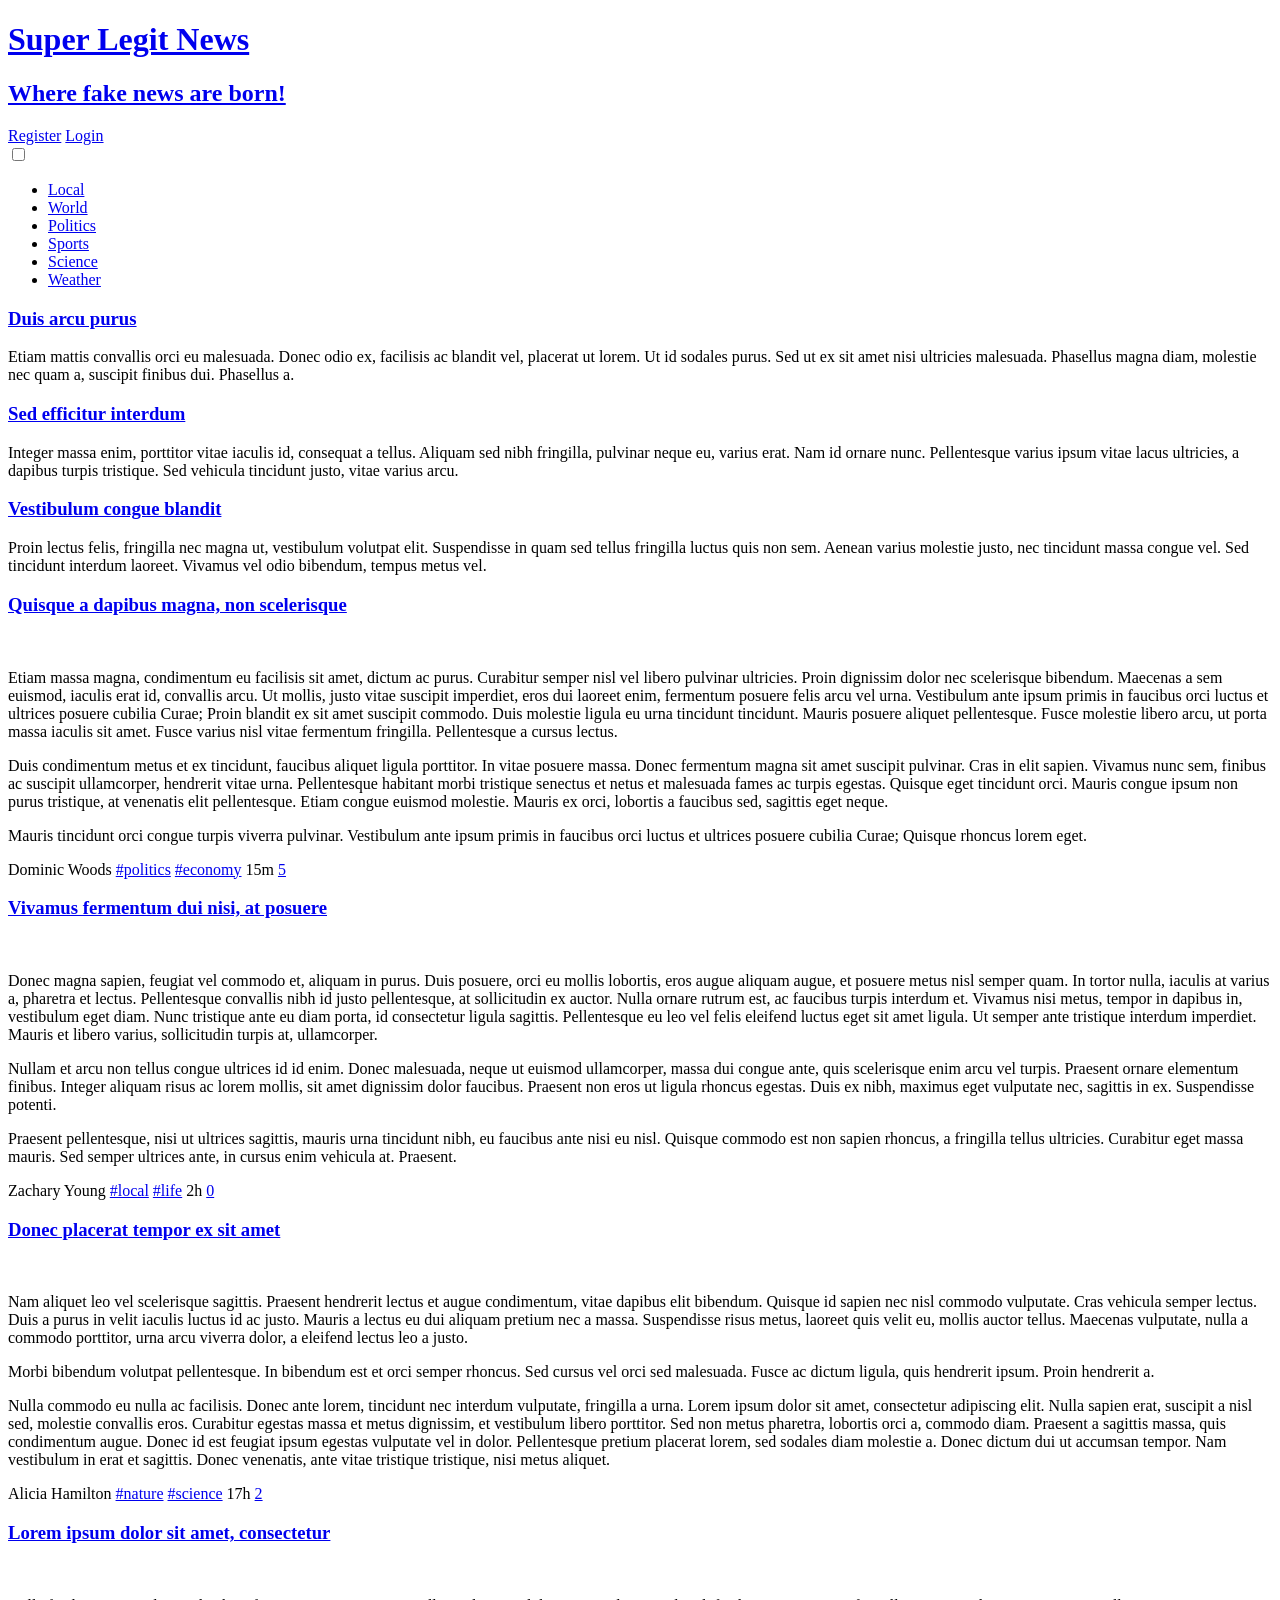
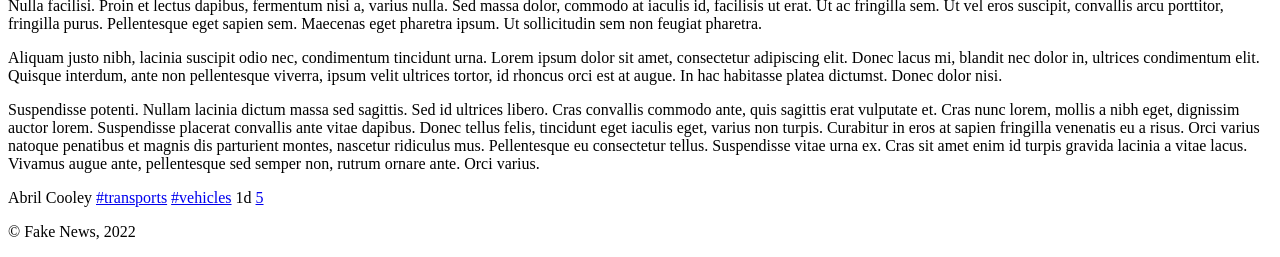
==== aula3/index.html @ 1f8f4442 "Preparing for aula3" ====
<!DOCTYPE html>
<html lang="en-US">
  <head>
    <title>Super Legit News</title>    
    <meta charset="UTF-8">
    <meta name="viewport" content="width=device-width, initial-scale=1.0">
    <link href="style.css" rel="stylesheet">
    <link href="layout.css" rel="stylesheet">
    <link href="responsive.css" rel="stylesheet">
    <link href="comments.css" rel="stylesheet">
    <link href="forms.css" rel="stylesheet">
  </head>
  <body>
    <header>
      <h1><a href="index.html">Super Legit News</a></h1>
      <h2><a href="index.html">Where fake news are born!</a></h2>
      <div id="signup">
        <a href="register.html">Register</a>
        <a href="login.html">Login</a>
      </div>
    </header>
    <nav id="menu">
      <!-- just for the hamburguer menu in responsive layout -->
      <input type="checkbox" id="hamburger"> 
      <label class="hamburger" for="hamburger"></label>

      <ul>
        <li><a href="index.html">Local</a></li>
        <li><a href="index.html">World</a></li>
        <li><a href="index.html">Politics</a></li>
        <li><a href="index.html">Sports</a></li>
        <li><a href="index.html">Science</a></li>
        <li><a href="index.html">Weather</a></li>
      </ul>
    </nav>
    <aside id="related">
      <article>
        <h1><a href="#">Duis arcu purus</a></h1>
        <p>Etiam mattis convallis orci eu malesuada. Donec odio ex, facilisis ac blandit vel, placerat ut lorem. Ut id sodales purus. Sed ut ex sit amet nisi ultricies malesuada. Phasellus magna diam, molestie nec quam a, suscipit finibus dui. Phasellus a.</p>
      </article>        
      <article>
        <h1><a href="#">Sed efficitur interdum</a></h1>
        <p>Integer massa enim, porttitor vitae iaculis id, consequat a tellus. Aliquam sed nibh fringilla, pulvinar neque eu, varius erat. Nam id ornare nunc. Pellentesque varius ipsum vitae lacus ultricies, a dapibus turpis tristique. Sed vehicula tincidunt justo, vitae varius arcu.</p>
      </article>
      <article>
        <h1><a href="#">Vestibulum congue blandit</a></h1>
        <p>Proin lectus felis, fringilla nec magna ut, vestibulum volutpat elit. Suspendisse in quam sed tellus fringilla luctus quis non sem. Aenean varius molestie justo, nec tincidunt massa congue vel. Sed tincidunt interdum laoreet. Vivamus vel odio bibendum, tempus metus vel.</p>
      </article>
    </aside>
    <section id="news">
      <article>
        <header>
          <h1><a href="item.html">Quisque a dapibus magna, non scelerisque</a></h1>
        </header>
        <img src="https://picsum.photos/600/300?business" alt="">
        <p>Etiam massa magna, condimentum eu facilisis sit amet, dictum ac purus. Curabitur semper nisl vel libero pulvinar ultricies. Proin dignissim dolor nec scelerisque bibendum. Maecenas a sem euismod, iaculis erat id, convallis arcu. Ut mollis, justo vitae suscipit imperdiet, eros dui laoreet enim, fermentum posuere felis arcu vel urna. Vestibulum ante ipsum primis in faucibus orci luctus et ultrices posuere cubilia Curae; Proin blandit ex sit amet suscipit commodo. Duis molestie ligula eu urna tincidunt tincidunt. Mauris posuere aliquet pellentesque. Fusce molestie libero arcu, ut porta massa iaculis sit amet. Fusce varius nisl vitae fermentum fringilla. Pellentesque a cursus lectus.</p>
          <p>Duis condimentum metus et ex tincidunt, faucibus aliquet ligula porttitor. In vitae posuere massa. Donec fermentum magna sit amet suscipit pulvinar. Cras in elit sapien. Vivamus nunc sem, finibus ac suscipit ullamcorper, hendrerit vitae urna. Pellentesque habitant morbi tristique senectus et netus et malesuada fames ac turpis egestas. Quisque eget tincidunt orci. Mauris congue ipsum non purus tristique, at venenatis elit pellentesque. Etiam congue euismod molestie. Mauris ex orci, lobortis a faucibus sed, sagittis eget neque.</p>
          <p>Mauris tincidunt orci congue turpis viverra pulvinar. Vestibulum ante ipsum primis in faucibus orci luctus et ultrices posuere cubilia Curae; Quisque rhoncus lorem eget.</p>
        <footer>
          <span class="author">Dominic Woods</span>
          <span class="tags"><a href="index.html">#politics</a> <a href="index.html">#economy</a></span>
          <span class="date">15m</span>
          <a class="comments" href="item.html#comments">5</a>
        </footer>
      </article>
      <article>
        <header>
          <h1><a href="item.html">Vivamus fermentum dui nisi, at posuere</a></h1>
        </header>
        <img src="https://picsum.photos/600/300?city" alt="">
        <p>Donec magna sapien, feugiat vel commodo et, aliquam in purus. Duis posuere, orci eu mollis lobortis, eros augue aliquam augue, et posuere metus nisl semper quam. In tortor nulla, iaculis at varius a, pharetra et lectus. Pellentesque convallis nibh id justo pellentesque, at sollicitudin ex auctor. Nulla ornare rutrum est, ac faucibus turpis interdum et. Vivamus nisi metus, tempor in dapibus in, vestibulum eget diam. Nunc tristique ante eu diam porta, id consectetur ligula sagittis. Pellentesque eu leo vel felis eleifend luctus eget sit amet ligula. Ut semper ante tristique interdum imperdiet. Mauris et libero varius, sollicitudin turpis at, ullamcorper.</p>
        <p>Nullam et arcu non tellus congue ultrices id id enim. Donec malesuada, neque ut euismod ullamcorper, massa dui congue ante, quis scelerisque enim arcu vel turpis. Praesent ornare elementum finibus. Integer aliquam risus ac lorem mollis, sit amet dignissim dolor faucibus. Praesent non eros ut ligula rhoncus egestas. Duis ex nibh, maximus eget vulputate nec, sagittis in ex. Suspendisse potenti.</p>
        <p>Praesent pellentesque, nisi ut ultrices sagittis, mauris urna tincidunt nibh, eu faucibus ante nisi eu nisl. Quisque commodo est non sapien rhoncus, a fringilla tellus ultricies. Curabitur eget massa mauris. Sed semper ultrices ante, in cursus enim vehicula at. Praesent.</p>
        <footer>
          <span class="author">Zachary Young</span>
          <span class="tags"><a href="index.html">#local</a> <a href="index.html">#life</a></span>
          <span class="date">2h</span>
          <a class="comments" href="item.html#comments">0</a>
        </footer>
      </article>
      <article>
        <header>
          <h1><a href="item.html">Donec placerat tempor ex sit amet</a></h1>
        </header>
        <img src="https://picsum.photos/600/300?nature" alt="">
        <p>Nam aliquet leo vel scelerisque sagittis. Praesent hendrerit lectus et augue condimentum, vitae dapibus elit bibendum. Quisque id sapien nec nisl commodo vulputate. Cras vehicula semper lectus. Duis a purus in velit iaculis luctus id ac justo. Mauris a lectus eu dui aliquam pretium nec a massa. Suspendisse risus metus, laoreet quis velit eu, mollis auctor tellus. Maecenas vulputate, nulla a commodo porttitor, urna arcu viverra dolor, a eleifend lectus leo a justo.</p>
        <p>Morbi bibendum volutpat pellentesque. In bibendum est et orci semper rhoncus. Sed cursus vel orci sed malesuada. Fusce ac dictum ligula, quis hendrerit ipsum. Proin hendrerit a.</p>
        <p>Nulla commodo eu nulla ac facilisis. Donec ante lorem, tincidunt nec interdum vulputate, fringilla a urna. Lorem ipsum dolor sit amet, consectetur adipiscing elit. Nulla sapien erat, suscipit a nisl sed, molestie convallis eros. Curabitur egestas massa et metus dignissim, et vestibulum libero porttitor. Sed non metus pharetra, lobortis orci a, commodo diam. Praesent a sagittis massa, quis condimentum augue. Donec id est feugiat ipsum egestas vulputate vel in dolor. Pellentesque pretium placerat lorem, sed sodales diam molestie a. Donec dictum dui ut accumsan tempor. Nam vestibulum in erat et sagittis. Donec venenatis, ante vitae tristique tristique, nisi metus aliquet.</p>
        <footer>
          <span class="author">Alicia Hamilton</span>
          <span class="tags"><a href="index.html">#nature</a> <a href="index.html">#science</a></span>
          <span class="date">17h</span>
          <a class="comments" href="item.html#comments">2</a>
        </footer>
      </article>
      <article>
        <header>
          <h1><a href="item.html">Lorem ipsum dolor sit amet, consectetur</a></h1>
        </header>
        <img src="https://picsum.photos/600/300?transport" alt="">
        <p>Nulla facilisi. Proin et lectus dapibus, fermentum nisi a, varius nulla. Sed massa dolor, commodo at iaculis id, facilisis ut erat. Ut ac fringilla sem. Ut vel eros suscipit, convallis arcu porttitor, fringilla purus. Pellentesque eget sapien sem. Maecenas eget pharetra ipsum. Ut sollicitudin sem non feugiat pharetra.</p>
        <p>Aliquam justo nibh, lacinia suscipit odio nec, condimentum tincidunt urna. Lorem ipsum dolor sit amet, consectetur adipiscing elit. Donec lacus mi, blandit nec dolor in, ultrices condimentum elit. Quisque interdum, ante non pellentesque viverra, ipsum velit ultrices tortor, id rhoncus orci est at augue. In hac habitasse platea dictumst. Donec dolor nisi.</p>
        <p>
Suspendisse potenti. Nullam lacinia dictum massa sed sagittis. Sed id ultrices libero. Cras convallis commodo ante, quis sagittis erat vulputate et. Cras nunc lorem, mollis a nibh eget, dignissim auctor lorem. Suspendisse placerat convallis ante vitae dapibus. Donec tellus felis, tincidunt eget iaculis eget, varius non turpis. Curabitur in eros at sapien fringilla venenatis eu a risus. Orci varius natoque penatibus et magnis dis parturient montes, nascetur ridiculus mus. Pellentesque eu consectetur tellus. Suspendisse vitae urna ex. Cras sit amet enim id turpis gravida lacinia a vitae lacus. Vivamus augue ante, pellentesque sed semper non, rutrum ornare ante. Orci varius.</p>
        <footer>
          <span class="author">Abril Cooley</span>
          <span class="tags"><a href="index.html">#transports</a> <a href="index.html">#vehicles</a></span>
          <span class="date">1d</span>
          <a class="comments" href="item.html#comments">5</a>
        </footer>
      </article>
    </section>
    <footer>
      <p>&copy; Fake News, 2022</p>
    </footer>
  </body>
</html>
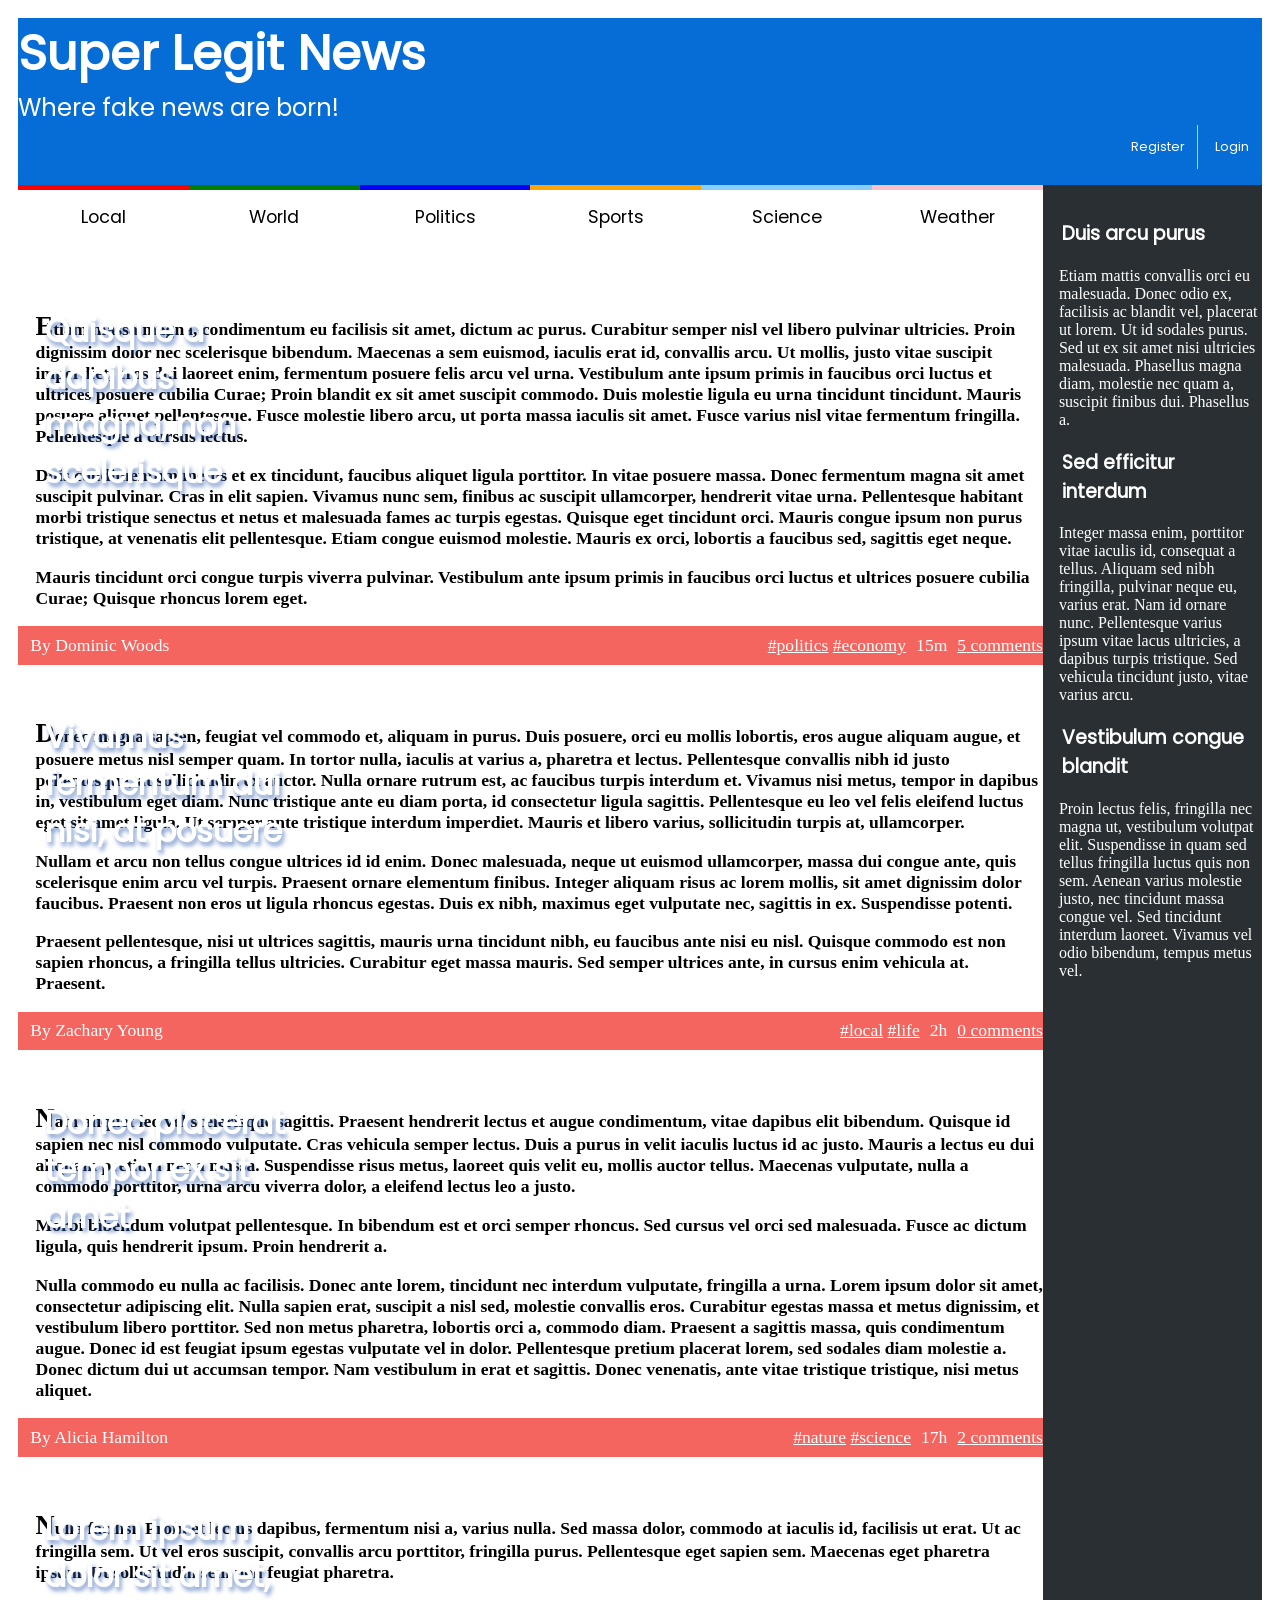
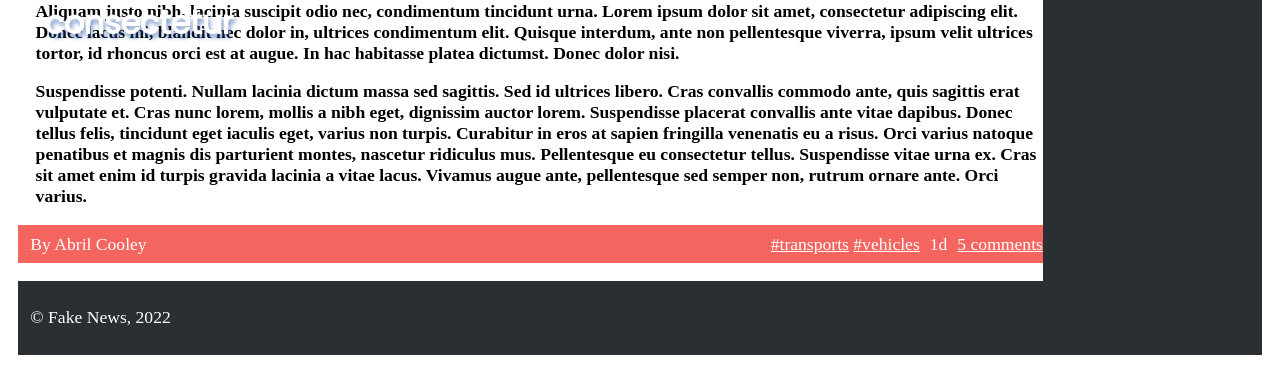
==== commit a18562c6: "aula 3 exercicio 1 feito" ====
--- a/aula3/index.html
+++ b/aula3/index.html
@@ -8,7 +8,6 @@
     <link href="layout.css" rel="stylesheet">
     <link href="responsive.css" rel="stylesheet">
     <link href="comments.css" rel="stylesheet">
-    <link href="forms.css" rel="stylesheet">
   </head>
   <body>
     <header>
--- a/aula3/style.css
+++ b/aula3/style.css
@@ -0,0 +1,173 @@
+@font-face {
+    font-family: Lora;
+    src: url(fonts/Lora-VariableFont_wght.ttf);
+}
+@font-face {
+    font-family: Poppins;
+    src: url(fonts/Poppins-Regular.ttf);
+}
+a{ 
+    text-decoration: none; 
+}
+header > h1>a,h2>a,div>a{
+    color:white;
+} 
+body > header{
+    background-color: rgb(5,109,213);
+    display:flex;
+    flex-direction: column;
+    padding-bottom: 1em;
+}
+body > header > h1{
+    font-size: 3em;
+    margin-bottom: 0%;
+    margin-left:1%;
+    font-family: Poppins;
+
+}
+body > header > h2{
+    margin-top: 0%;
+    font-size:1.5em;
+    font-family: Poppins;
+    font-weight:1;
+    margin-left:1%;
+}
+#signup{
+    padding-top: 0%;
+}
+#signup  a{
+    font-size: 0.8em;
+    font-weight: normal;
+    font-family: Poppins;
+    display: inline-block;
+    padding: 1em;
+    border-right: 0.09em solid #ccc;
+}
+#signup a:last-child {
+    border-right: none; 
+  }
+label{
+    display: none;
+}
+#hamburger{
+    display: none;
+}
+ul{
+    padding-left: 0;
+    margin-top: 0;
+}
+li{
+    text-align: center;
+    list-style: none;
+    font-size: 1.1em;
+    padding-bottom:0.8em;
+    padding-top: 0.8em;
+}
+li:nth-child(1){
+    border-top:0.3em solid red;
+}
+li:nth-child(2){
+    border-top:0.3em solid green;
+}
+li:nth-child(3){
+    border-top:0.3em solid blue;
+}
+li:nth-child(4){
+    border-top:0.3em solid orange;
+}
+li:nth-child(5){
+    border-top:0.3em solid lightskyblue ;
+}
+li:nth-child(6){
+    border-top:0.3em solid pink;
+}
+li a{
+    color:black;
+    font-family:Poppins;
+}
+#related{
+    background-color: #2A2F33;
+    padding-top: 1em;
+    padding-bottom: 1em;
+}
+#related article  h1{
+    margin-left: 1em;
+}
+#related article  h1 a{
+    color:White;
+    font-family: Poppins;
+    
+}
+#related article p{
+    color:white;
+    font-weight: lighter;
+    margin-left: 1em;
+}
+#news > article > header{
+    margin-left:1em;
+    position: absolute;
+    width: 20%;
+    font-size: 1.7em;
+    font-family: Poppins;
+    
+}
+#news > article > header > h1 > a{
+    text-shadow: 2px 4px 4px rgba(46,91,173,0.6);
+}
+#news article img{
+    width:100%;
+}
+#news article{
+    margin-top: 1em;
+}
+#news > article > p{
+    margin-left: 1em;
+    font-size: 1.1em;
+    font-weight:bold;
+}
+#news > article > p:first-of-type::first-letter{
+    font-size: 1.5em;
+    font-weight: bolder;
+}
+p{
+    font-family: Lota;
+}
+footer{
+    background-color: rgb(244,101,95);
+    color: white;
+    font-size: 1.1em;
+    margin-bottom: 1em;
+}
+article footer{
+    padding-top: 0.5em;
+    padding-bottom: 0.5em;
+}
+footer p{
+    color: white;
+    padding-top: 0.5em;
+    padding-bottom: 0.5em;
+    padding-left: 0.7em;
+}
+footer .tags a{
+    text-decoration: underline;
+    color: white;
+}
+.comments{
+    color:white;
+}
+.author , .date{
+    margin-left: 0.7em;
+}
+.author::before{
+    content:"By ";
+}
+.comments::after{
+    content:" comments";
+}
+.comments{
+    margin-left: 0.5em;
+    text-decoration: underline;
+}
+body > footer{
+    background-color: #2A2F33;
+}
--- a/aula3/layout.css
+++ b/aula3/layout.css
@@ -0,0 +1,83 @@
+body > header:first-child {
+    display: flex;
+    justify-content: space-between;
+    flex-wrap: wrap;
+}
+
+body > header > h1 {
+    margin: 0;
+    order: 1;
+}
+
+body > header > h2 {
+    margin: 0;
+    order: 2;
+}
+
+#signup {
+    margin-left: auto;
+    order: 3;
+}
+
+body {
+    display: grid;
+    grid-template-columns: auto;
+    padding: 10px;
+  }
+  
+body > header {
+    grid-row: 1;
+    grid-column: 1 / 10;
+}
+  
+body > #menu {
+    grid-row: 2;
+    grid-column: 1 / 8;
+}
+  
+body > #related {
+    grid-row: 2 / 9;
+    grid-column: 9 / 10;
+}
+  
+body > #news {
+    grid-row: 3 / 9;
+    grid-column: 1 / 8;
+}
+  
+body > footer {
+    grid-row: 10;
+    grid-column: 1 / 10;
+}
+  
+
+#news footer{
+    display: flex;
+    justify-content: space-between;
+    align-items: center;
+}
+ul {
+    display: flex;
+    list-style: none;
+}
+li{
+    flex:1;    
+}
+.author {
+    order: 1;
+}
+  
+.tags {
+    order: 2;
+    margin-left: auto;
+}
+  
+.date {
+    order: 3;
+    margin-left: 10px;
+}
+  
+.comments {
+    order: 4;
+    margin-left: 10px;
+}
--- a/aula3/responsive.css
+++ b/aula3/responsive.css
@@ -0,0 +1,99 @@
+@media screen and (max-width: 60em) {
+    body {
+        display: grid;
+        grid-template-columns: auto;
+        padding: 10px;
+      }
+    body > header{
+        grid-row: 1;
+        grid-column: 1 / 10;
+    }
+    body > #menu{
+        grid-row:2;
+        grid-column: 1 / 10;
+    }
+    body > #news{
+        grid-row: 3/9;
+        grid-column: 1/10;
+    }
+    body > footer{
+        grid-row: 10;
+        grid-column: 1/10;
+    }
+    body > #related{
+        display: none;
+    }
+    #news > article > header{font-size: 1.5em;}
+}
+@media screen and (max-width: 40em) {
+    #menu {
+        background-color: darkslategray;
+    }
+    #menu ul {
+        opacity: 0;
+        height: 0em;
+        transition: height 0.4s ease-in;
+
+    }
+    #hamburger:checked ~ ul {
+        opacity: 1;
+        height:19.45em;
+        display: block;
+        transition: height 0.4s ease-in;
+    }
+    #hamburger:checked ~ ul li:nth-child(1) {
+        border-top:none;
+        border-left:0.3em solid red;
+    }
+    #hamburger:checked ~ ul li:nth-child(2) {
+        border-top:none;
+        border-left:0.3em solid green;
+    }
+    #hamburger:checked ~ ul li:nth-child(3) {
+        border-top:none;
+        border-left:0.3em solid blue;
+    }
+    #hamburger:checked ~ ul li:nth-child(4) {
+        border-top:none;
+        border-left:0.3em solid orange;
+    }
+    #hamburger:checked ~ ul li:nth-child(5) {
+        border-top:none;
+        border-left:0.3em solid lightskyblue;
+    }
+    #hamburger:checked ~ ul li:nth-child(6) {
+        border-top:none;
+        border-left:0.3em solid pink;
+    }
+    li{
+        text-align: left;
+        padding-left: 1em;
+    }
+    .hamburger {
+        display:block;
+        cursor: pointer;
+        
+    }
+    #hamburger{
+        height: 100%;
+        transition: height 2s; 
+    }
+    .hamburger:before {
+        content: "\2630";
+    }
+    #hamburger:checked + .hamburger:before {
+        content: "\2715";
+    }
+    
+    
+    nav#menu ul li:hover {
+        background-color: black;
+        color: white;
+        transition: all 1s ease;
+    }
+    #menu li:hover a {
+        color: #fff;
+        transition: all 1s ease;
+    }
+    #news > article > header{font-size: 1.2em;}
+  }
--- a/aula3/comments.css
+++ b/aula3/comments.css
@@ -0,0 +1,94 @@
+#comments > h1{
+    margin-left: 1em;
+    font-size: 1.1em;
+    font-weight: bold;
+    font-family: Poppins;
+} 
+.user{
+    margin-left: 1em;
+    font-style:oblique;
+    font-weight: bold;
+    font-family: Poppins;
+}
+.user::after{
+    content:" said:";
+    font-style: normal;
+}
+#comments .date{
+    font-family: Poppins;
+    font-weight: bold;
+    float: right;
+    margin-right: 1em;
+}
+#comments p{
+    background-color: rgb(237,239,240);
+    padding: 1em;
+    padding-right:0;
+    margin-right: 1em;
+    line-height: 1.5em;
+}
+#comments p::before{
+    content: "\201C";
+    font-size: 5em;
+    color:gray;
+}
+form{
+    padding: 1em;
+    padding-right:0;
+    margin-right: 1em;
+    margin-bottom: 1em;
+    background-color: rgb(237,239,240);
+    display: grid;
+    grid-template-columns: auto;
+    padding: 10px;
+}
+form >label{
+    display:block;
+    
+}
+form > h2{
+    margin-top: 0em;
+    font-size: 1.1em;
+    font-family: Poppins;
+    grid-row: 1;
+    grid-column: 1/10;
+}
+form > label:first-of-type{
+    grid-row:2;
+    grid-column: 1/3;
+    margin-left: 1em;
+}
+form > label:nth-child(3){
+    grid-row:2;
+    grid-column: 3/10;
+    margin-left: 2em;
+}
+form > label:nth-child(4){
+    margin: 1em;
+    grid-row:3;
+    grid-column: 1/10;
+    display: flex;
+    flex-direction: row;
+    align-items:center;
+    margin-left: 1em;
+}
+form > button{
+    grid-row:4;
+    grid-column: 8/10;
+    background-color: black;
+    color: #fff;
+    font-size: 1em;
+    cursor: pointer;
+    padding: 1em;
+}
+
+input[type="text"], input[type="email"] {
+    width: 70%;
+    box-sizing :border-box;
+    border-color:black ;
+    margin:1em;
+}
+textarea{
+    width: 90%;
+    margin-left: 1em;
+}
